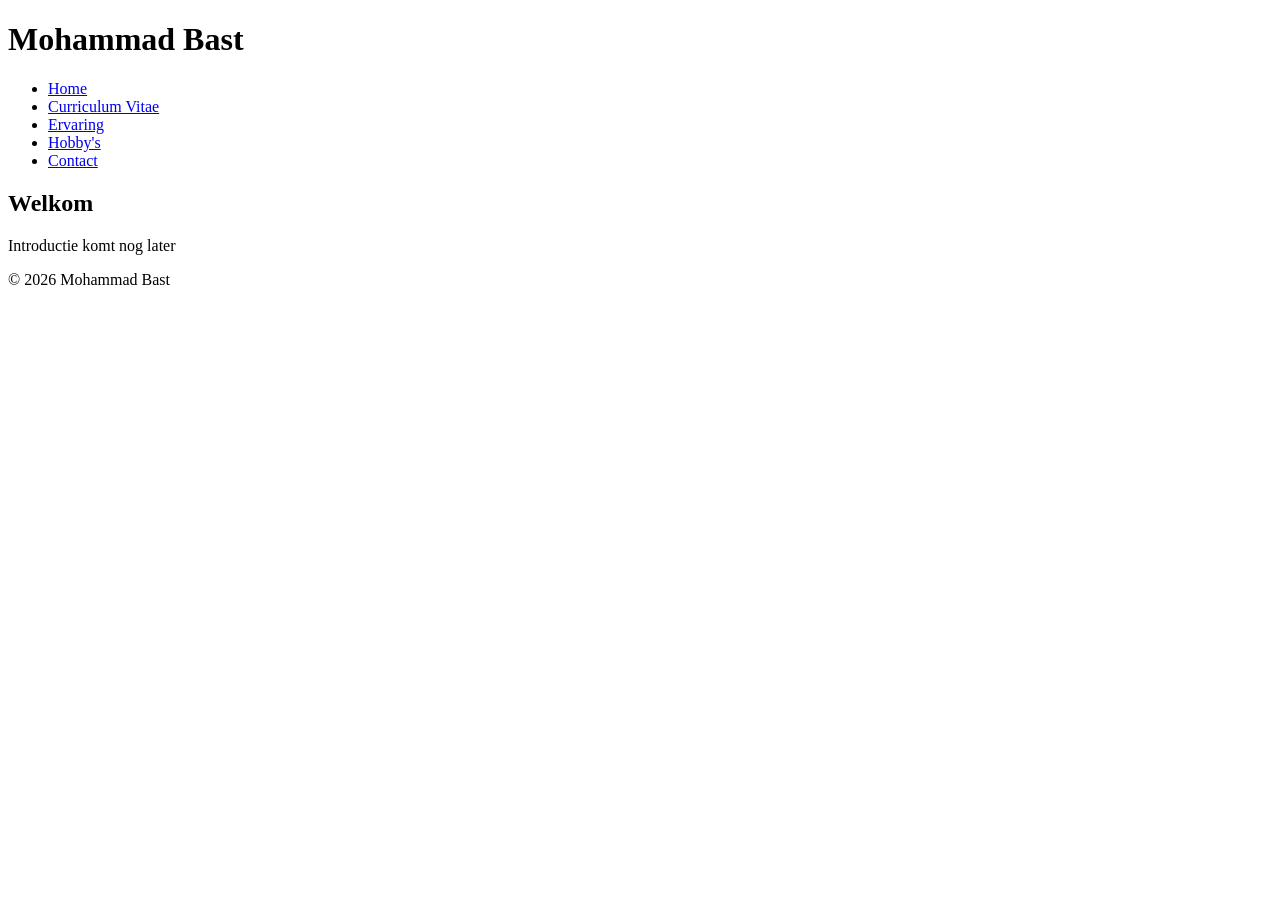
==== index.html @ 384bcad2 "Mappenstructuur en basis index html" ====
<!DOCTYPE html>
<html lang='nl'>
<head>
    <meta charset='utf-8'>
    <meta name='viewport' content='width=device-width, initial-scale=1'>
    <meta name="description" content="Portfolio van Mohammad Bast">
    <meta name="author" content="Mohammad Bast">
    <title>Home | Mohammad Bast</title>
    <link rel='stylesheet' href='css/style.css'>
</head>
<body>
    

    <header>
        <h1>Mohammad Bast</h1>
        <nav>
            <ul>
                <li><a href="index.html">Home</a></li>
                <li><a href="cv.html">Curriculum Vitae</a></li>
                <li><a href="ervaring.html">Ervaring</a></li>
                <li><a href="hobbys.html">Hobby's</a></li>
                <li><a href="contact.html">Contact</a></li>
            </ul>
        </nav>
    </header>

    <main>
        <h2>Welkom</h2>
        <p>Introductie komt nog later</p>
    </main>

    <footer><p>&copy; 2026 Mohammad Bast</p></footer>

</body>
</html>
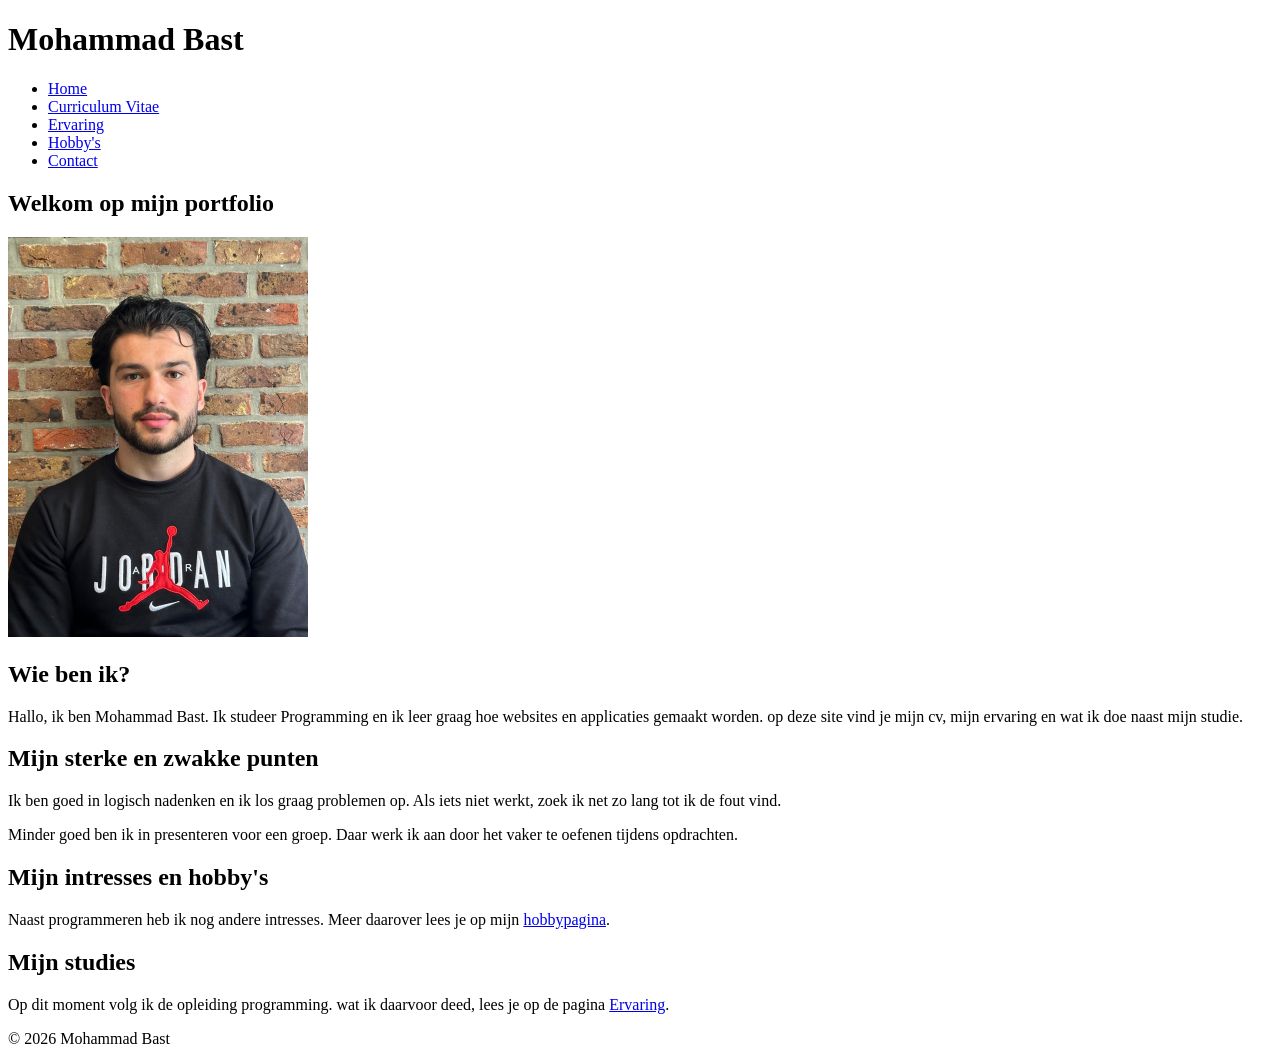
==== commit c8f96fbb: "Startpagina met introductie en foto toegevoegd" ====
--- a/index.html
+++ b/index.html
@@ -25,8 +25,22 @@
     </header>
 
     <main>
-        <h2>Welkom</h2>
-        <p>Introductie komt nog later</p>
+        <h2>Welkom op mijn portfolio</h2>
+
+        <img src="images/portfolio_foto.jpeg" alt="Foto van mezelf" width="300">
+
+        <h2>Wie ben ik?</h2>
+        <p>Hallo, ik ben Mohammad Bast. Ik studeer Programming en ik leer graag hoe websites en applicaties gemaakt worden. op deze site vind je mijn cv, mijn ervaring en wat ik doe naast mijn studie.</p>
+
+        <h2>Mijn sterke en zwakke punten</h2>
+        <p>Ik ben goed in logisch nadenken en ik los graag problemen op. Als iets niet werkt, zoek ik net zo lang tot ik de fout vind.</p>
+        <p>Minder goed ben ik in presenteren voor een groep. Daar werk ik aan door het vaker te oefenen tijdens opdrachten.</p>
+
+        <h2>Mijn intresses en hobby's</h2>
+        <p>Naast programmeren heb ik nog andere intresses. Meer daarover lees je op mijn <a href="hobbys.html">hobbypagina</a>.</p>
+    
+        <h2>Mijn studies</h2>
+        <p>Op dit moment volg ik de opleiding programming. wat ik daarvoor deed, lees je op de pagina <a href="ervaring.html">Ervaring</a>.</p>
     </main>
 
     <footer><p>&copy; 2026 Mohammad Bast</p></footer>
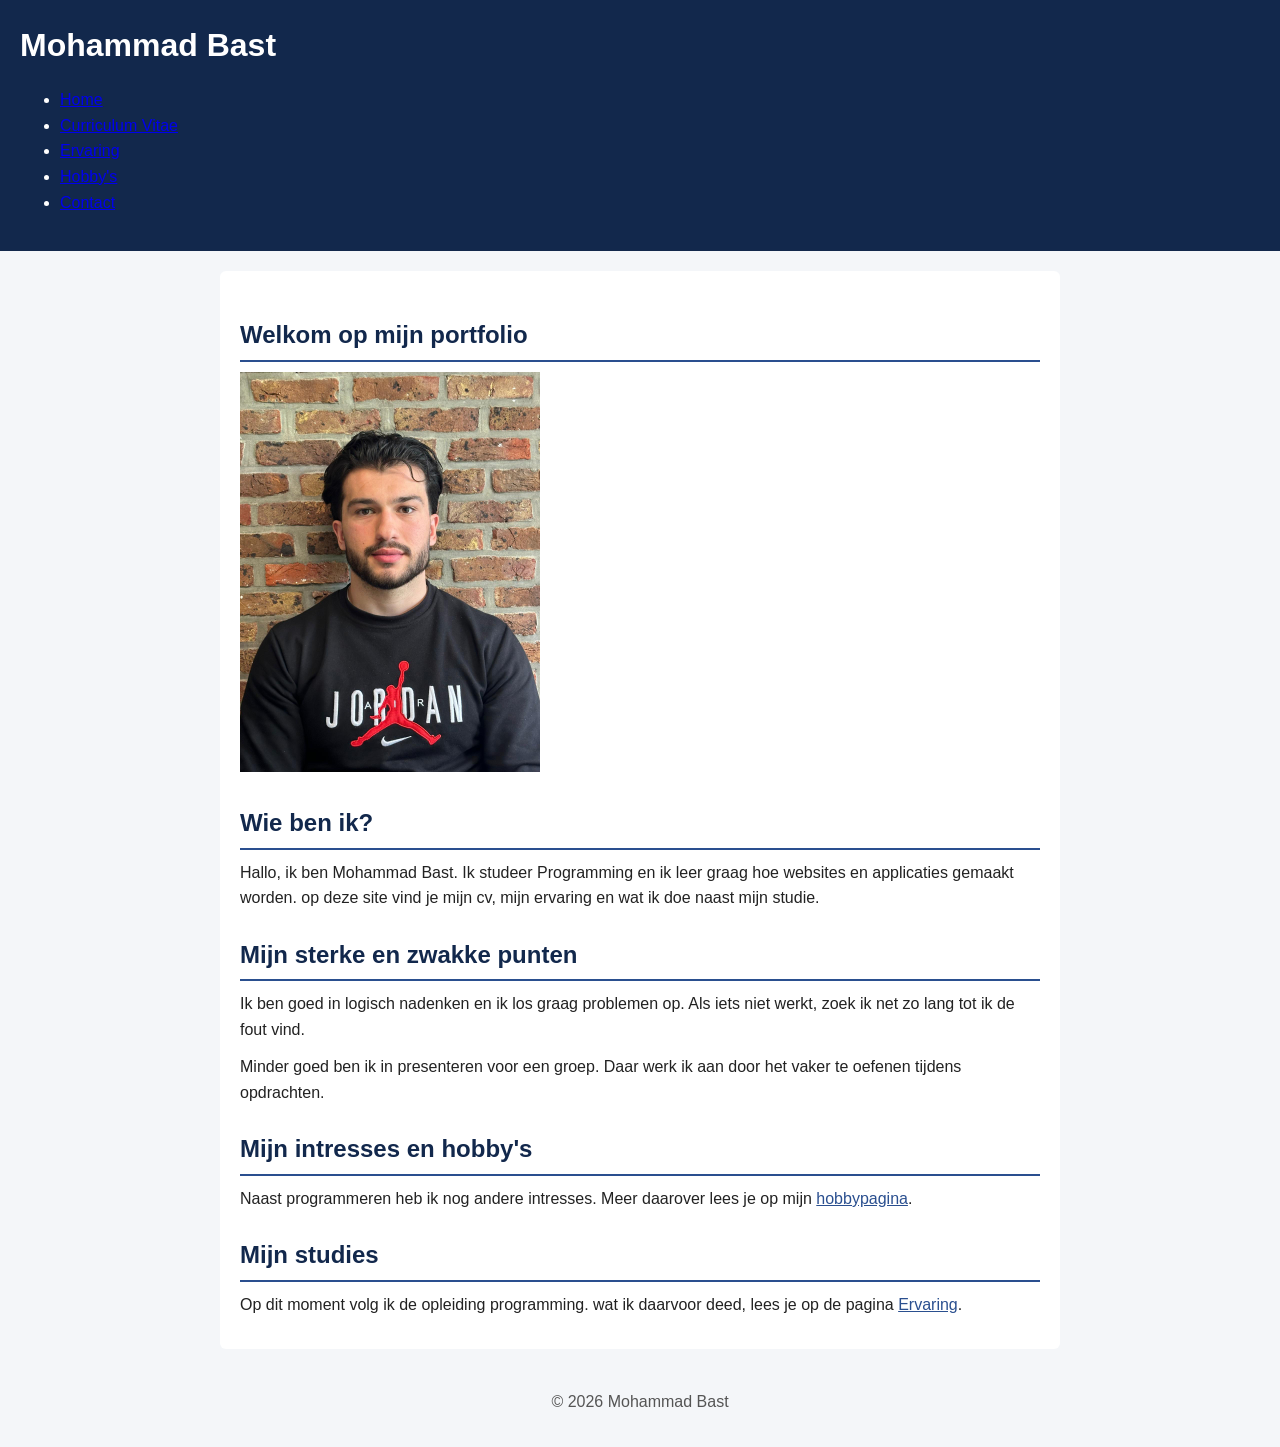
==== commit baa76701: "faveicon gemaakt en toegevoegd" ====
--- a/index.html
+++ b/index.html
@@ -6,6 +6,7 @@
     <meta name="description" content="Portfolio van Mohammad Bast">
     <meta name="author" content="Mohammad Bast">
     <title>Home | Mohammad Bast</title>
+    <link rel="icon"  href="images/favicon (2).ico">
     <link rel='stylesheet' href='css/style.css'>
 </head>
 <body>
--- a/css/style.css
+++ b/css/style.css
@@ -0,0 +1,140 @@
+body{
+    font-family: Arial, Helvetica, sans-serif;
+    margin: 0;
+    padding: 0;
+    background-color: #f4f6f9;
+    color: #222222;
+    line-height: 1.6;
+}
+
+header{
+    background-color: #12284c;
+    color: #ffffff;
+    padding: 20px;
+}
+
+#hoofdmenu ul{
+    list-style: none;
+
+    margin: 10px 0 0 0 ;
+    padding: 0;
+}
+
+#hoofdmenu li{
+    display: inline-block;
+    margin-left: 15px;
+}
+
+#hoofdmenu a{
+    color: #ffffff;
+    text-decoration: none;
+    padding: 6px 10px;
+    border-radius: 4px;
+}
+
+#hoofdmenu a:hover{
+    background-color: #2a4f8f;
+}
+
+main{
+    max-width: 800px;
+    margin: 20px auto;
+    padding: 20px;
+    background-color: #ffffff;
+    border-radius: 6px;
+}
+
+h1{
+    font-size: 2rem;
+    margin: 0;
+    padding: 0;
+}
+
+h2{
+    font-size: 1.5rem;
+    color: #12284c;
+    margin: 25px 0 10px 0;
+    padding-bottom: 5px;
+    border-bottom: 2px solid #2a4f8f;
+}
+
+h3{
+    font-size: 1.2rem;
+    color: #2a4f8f;
+    margin: 20px 0 8px 0;
+}
+
+p{
+    margin: 0 0 12px 0;
+}
+
+main a{
+    color: #2a4f8f;
+}
+
+.foto{
+    max-width: 100%;
+    height: auto;
+    border-radius: 6px;
+    margin: 10px 0;
+}
+
+table{
+    border-collapse: collapse;
+    width: 100%;
+    margin: 15px 0;
+}
+
+caption{
+    font-weight: bold;
+    margin-bottom: 8px;
+    text-align: left;
+}
+
+th,td{
+    border: 1px solid #cccccc;
+    padding: 8px;
+    text-align: left;
+}
+
+th{
+    background-color: #12284c;
+    color: #ffffff;
+}
+
+form div{
+    margin-bottom: 15px;
+}
+
+label{
+    display: block;
+    font-weight: bold;
+    margin-bottom: 5px;
+}
+
+input,textarea{
+    width: 100%;
+    padding: 8px;
+    border: 1px solid #cccccc;
+    border-radius: 4px;
+    box-sizing: border-box;
+    font-family: inherit;
+}
+
+button{
+    background-color: #12284c;
+    color: #ffffff;
+    border: none;
+    padding: 10px 20px;
+    border-radius: 4px;
+    cursor: pointer;
+}
+
+button:hover{
+    background-color: #2a4f8f;
+}
+footer{
+    text-align: center;
+    padding: 20px;
+    color: #555555;
+}
